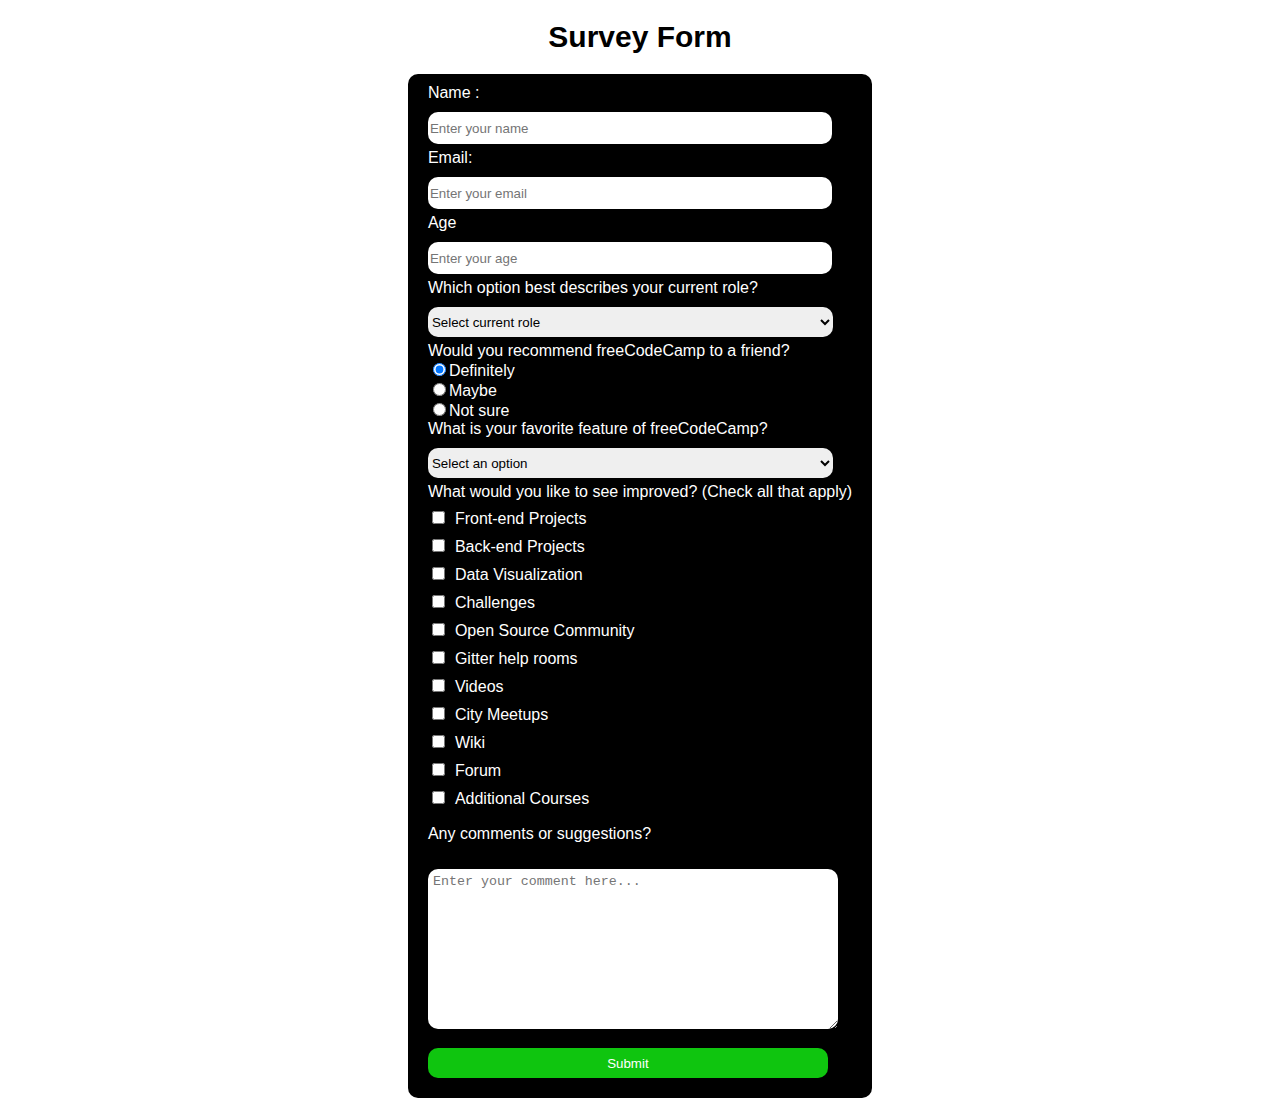
==== survey form contribution/survey_form by auliamnaufal/index.html @ 218d98b7 "copied survey form from previous commit" ====
<!DOCTYPE html>
<html lang="en">
<head>
    <meta charset="UTF-8">
    <meta http-equiv="X-UA-Compatible" content="IE=edge">
    <meta name="viewport" content="width=device-width, initial-scale=1.0">
    <link rel="stylesheet" href="style.css">
    <title>Survey Form</title>
    
</head>
<body>
    <h1 id="title">
        Survey Form
    </h1>

    <p id="decription"></p>
 
    <form action="Submit" id="survey-form" >
    <div class  ="form-setup">

         <div class="form-group">
<div class="form-group1">
       <div> <label  for="name" id = "name-label">Name : </label><input placeholder="Enter your name" type="text" id="name" required></div>
       <div> <label for="email" id="email-label" >Email: </label><input placeholder="Enter your email" type="email" id="email" required></div>
       <div> <label for="number" id="number-label" >Age </label><input placeholder="Enter your age" type="number" id="number" min = "1" max = "100" step = "1" required></div>
       <!-- <div> <label for="date" >Date </label><input placeholder="Enter your Birth date" type="date" id="date" required></div> </div> </div> -->
       </div>
       <div class="form-group2">
        <label for="cars">Which option best describes your current role?</label>
        <select id="dropdown" name="role" class="form-control" required>
          <option disabled selected value>Select current role</option>
          <option value="student">Student</option>
          <option value="job">Full Time Job</option>
          <option value="learner">Full Time Learner</option>
          <option value="preferNo">Prefer not to say</option>
          <option value="other">Other</option>
        </select>
      </div>
      <div id = "radio-button-group">
        <label>Would you recommend freeCodeCamp to a friend?</label>
        <div> <input  type="radio" id="radio-button"  checked value = "definitely" name = "radio-group"><label for="radio-button" >Definitely</label></div>  
        <div> <input  type="radio" id="radio-button"   name = "radio-group"><label for="radio-button" >Maybe</label></div>  
        <div> <input  type="radio" id="radio-bu1tton"  value="not-sure" name = "radio-group"><label for="radio-button" >Not sure</label></div>  
      </div>
      
       
       <div class="form-group3">
        <label>
          What is your favorite feature of freeCodeCamp?
        </label>
        <select id="most-like" name="mostLike" class="form-control" required>
          <option disabled selected value>Select an option</option>
          <option value="challenges">Challenges</option>
          <option value="projects">Projects</option>
          <option value="community">Community</option>
          <option value="openSource">Open Source</option>
        </select>
      </div>

      <div class="form-group4">
        <label  >
          What would you like to see improved?
          <span class="clue">(Check all that apply)</span>
        </label>
  
        <label
          ><input
            name="prefer"
            value="front-end-projects"
            type="checkbox"
            class="input-checkbox"
          />Front-end Projects</label
        >
        <label>
          <input
            name="prefer"
            value="back-end-projects"
            type="checkbox"
            class="input-checkbox"
          />Back-end Projects</label
        >
        <label
          ><input
            name="prefer"
            value="data-visualization"
            type="checkbox"
            class="input-checkbox"
          />Data Visualization</label
        >
        <label
          ><input
            name="prefer"
            value="challenges"
            type="checkbox"
            class="input-checkbox"
          />Challenges</label
        >
        <label
          ><input
            name="prefer"
            value="open-source-community"
            type="checkbox"
            class="input-checkbox"
          />Open Source Community</label
        >
        <label
          ><input
            name="prefer"
            value="gitter-help-rooms"
            type="checkbox"
            class="input-checkbox"
          />Gitter help rooms</label
        >
        <label
          ><input
            name="prefer"
            value="videos"
            type="checkbox"
            class="input-checkbox"
          />Videos</label
        >
        <label
          ><input
            name="prefer"
            value="city-meetups"
            type="checkbox"
            class="input-checkbox"
          />City Meetups</label
        >
        <label
          ><input
            name="prefer"
            value="wiki"
            type="checkbox"
            class="input-checkbox"
          />Wiki</label
        >
        <label
          ><input
            name="prefer"
            value="forum"
            type="checkbox"
            class="input-checkbox"
          />Forum</label
        >
        <label
          ><input
            name="prefer"
            value="additional-courses"
            type="checkbox"
            class="input-checkbox"
          />Additional Courses</label
        >
      </div>
      <div class="form-group5">
        <p>Any comments or suggestions?</p>
        <textarea
          id="comments"
          class="input-textarea"
          name="comment"
          placeholder="Enter your comment here..."
        ></textarea>
      </div>
      <div class = "button-set">
    
      <button type="submit">Submit</button> 
      <!-- <button type="reset">Reset</button> -->
    </div>
    </form>
</body>
</html>
---- survey form contribution/survey_form by auliamnaufal/style.css ----
.form-setup{
    display:flex;
    flex-direction: column;
    background-color:black;
    color:white;
    padding:10px;
    align-items: center;
    margin-left:400px;
    margin-right: 400px;
    font-family:'Segoe UI', Tahoma, Geneva, Verdana, sans-serif;
    border-radius: 10px;
}
input:focus, textarea:focus, select:focus{
    outline: none;
}
  .form-group1 input,select,textarea{
     margin:0;
     height:30px;
     border: none;
border-color: transparent;

    
 }

 
button  {
  
margin:auto;
    width:400px;
    margin-top: 10px;
    margin-bottom:10px;
    background-color:rgb(15, 197, 15);
    color:white;
    height: 30px;
    border-radius:10px;
    border:none;
}
h1{
    font-size:30px;
    font-family:'Segoe UI', Tahoma, Geneva, Verdana, sans-serif;
    text-align:center;
}
 
 
.form-group1 label {
    display:block;
}
.form-group1 input {
    width:400px;
    height:30px;
    border-radius:10px;
    margin-top: 10px;
    margin-bottom:5px;
}
 


.form-group2 select{
    text-decoration: none;
    width:405px;
    height:30px;
    border-radius:10px;
    margin-top: 10px;
    margin-bottom:5px;
}
.form-group2 label{
    display:block;
}
.form-group3 label{
    display:block;
}
.form-group3 select{
    text-decoration: none;
    width:405px;
    height:30px;
    border-radius:10px;
    margin-top: 10px;
    margin-bottom:5px;
}
.input-checkbox{
 
  margin-right: 0.625rem;
  min-height: 2px;
  min-width: 2px;
}
 
.form-group4 label{
    display:block
}
.form-group4 input{
     
    
    margin-top: 10px;
    margin-bottom:5px;
    
}
.form-group5 textarea{
     
    width:400px;
    height:150px;
    margin-top: 10px;
    margin-bottom:5px;
    border-radius:10px;
    border:none;
    padding:5px;
    
}
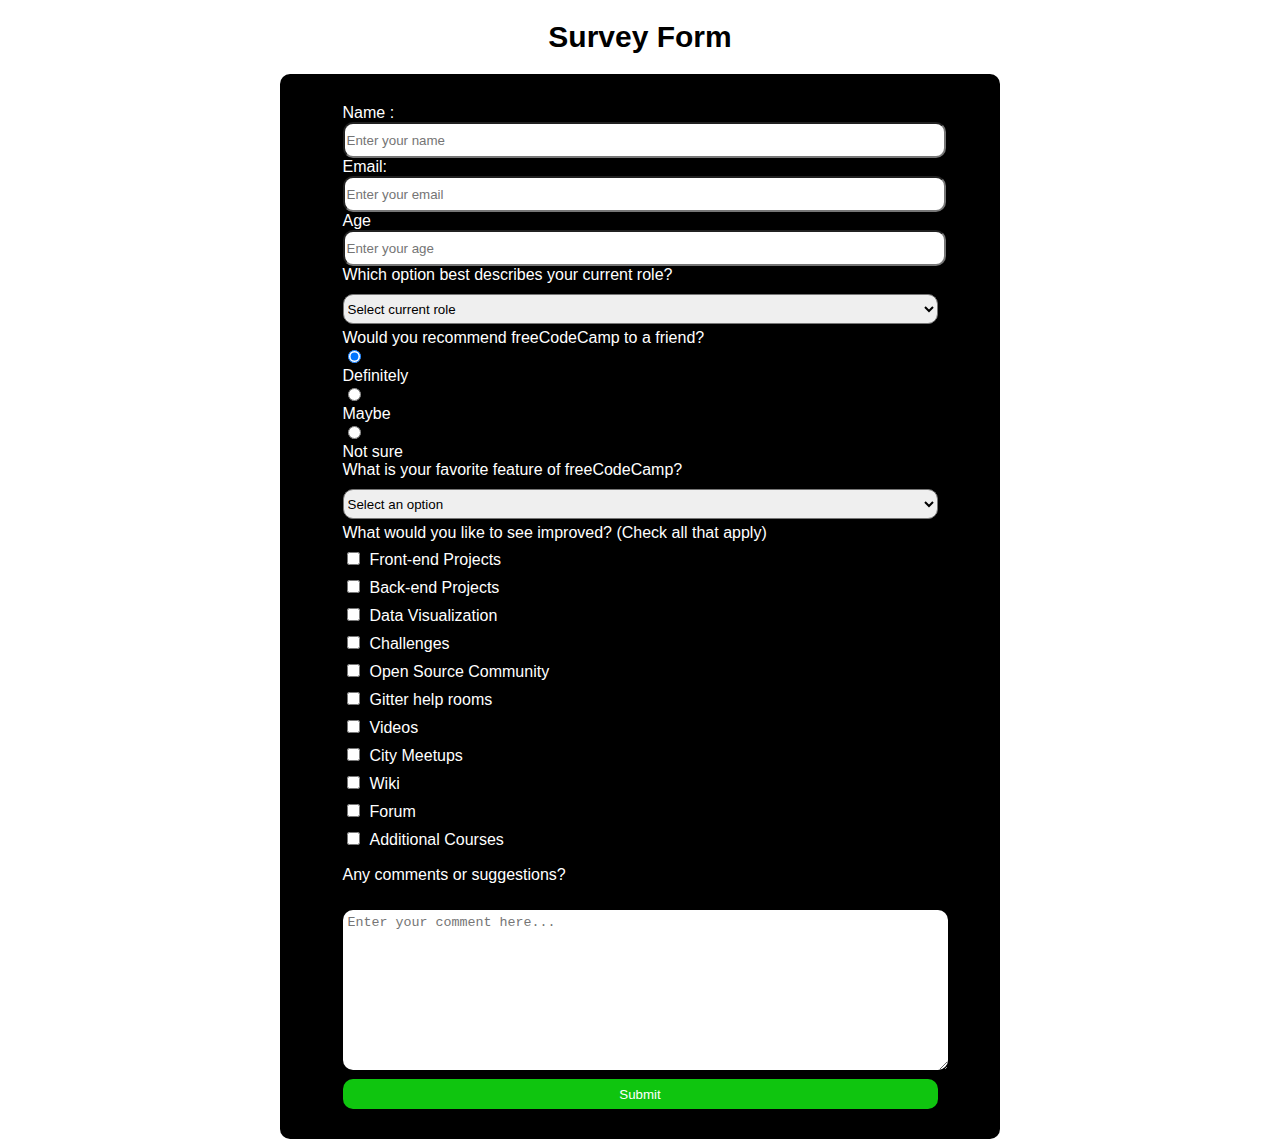
==== commit ca9c00e2: "added responsiveness to the form by using relative unit" ====
--- a/survey form contribution/survey_form by auliamnaufal/index.html
+++ b/survey form contribution/survey_form by auliamnaufal/index.html
@@ -15,157 +15,158 @@
 
     <p id="decription"></p>
  
-    <form action="Submit" id="survey-form" >
+  <form action="Submit" id="survey-form" >
     <div class  ="form-setup">
 
-         <div class="form-group">
-<div class="form-group1">
-       <div> <label  for="name" id = "name-label">Name : </label><input placeholder="Enter your name" type="text" id="name" required></div>
-       <div> <label for="email" id="email-label" >Email: </label><input placeholder="Enter your email" type="email" id="email" required></div>
-       <div> <label for="number" id="number-label" >Age </label><input placeholder="Enter your age" type="number" id="number" min = "1" max = "100" step = "1" required></div>
-       <!-- <div> <label for="date" >Date </label><input placeholder="Enter your Birth date" type="date" id="date" required></div> </div> </div> -->
-       </div>
-       <div class="form-group2">
-        <label for="cars">Which option best describes your current role?</label>
-        <select id="dropdown" name="role" class="form-control" required>
-          <option disabled selected value>Select current role</option>
-          <option value="student">Student</option>
-          <option value="job">Full Time Job</option>
-          <option value="learner">Full Time Learner</option>
-          <option value="preferNo">Prefer not to say</option>
-          <option value="other">Other</option>
-        </select>
+    <div class="form-group">
+      <div class="form-group-1">
+        <div> <label  for="name" id = "name-label">Name : </label><input placeholder="Enter your name" type="text" id="name" required></div>
+        <div> <label for="email" id="email-label" >Email: </label><input placeholder="Enter your email" type="email" id="email" required></div>
+        <div> <label for="number" id="number-label" >Age </label><input placeholder="Enter your age" type="number" id="number" min = "1" max = "100" step = "1" required></div>
+        <!-- <div> <label for="date" >Date </label><input placeholder="Enter your Birth date" type="date" id="date" required></div> </div> </div> -->
+        </div>
+        <div class="form-group-2">
+          <label for="cars">Which option best describes your current role?</label>
+          <select id="dropdown" name="role" class="form-control" required>
+            <option disabled selected value>Select current role</option>
+            <option value="student">Student</option>
+            <option value="job">Full Time Job</option>
+            <option value="learner">Full Time Learner</option>
+            <option value="preferNo">Prefer not to say</option>
+            <option value="other">Other</option>
+          </select>
+        </div>
+        <div id="radio-button-group" class="radio-button-group">
+          <label>Would you recommend freeCodeCamp to a friend?</label>
+          <div> <input  type="radio" id="radio-button"  checked value = "definitely" name = "radio-group"><label for="radio-button" >Definitely</label></div>  
+          <div> <input  type="radio" id="radio-button"   name = "radio-group"><label for="radio-button" >Maybe</label></div>  
+          <div> <input  type="radio" id="radio-bu1tton"  value="not-sure" name = "radio-group"><label for="radio-button" >Not sure</label></div>  
+        </div>
+        
+        
+        <div class="form-group-3">
+          <label>
+            What is your favorite feature of freeCodeCamp?
+          </label>
+          <select id="most-like" name="mostLike" class="form-control" required>
+            <option disabled selected value>Select an option</option>
+            <option value="challenges">Challenges</option>
+            <option value="projects">Projects</option>
+            <option value="community">Community</option>
+            <option value="openSource">Open Source</option>
+          </select>
+        </div>
+
+        <div class="form-group-4">
+          <label  >
+            What would you like to see improved?
+            <span class="clue">(Check all that apply)</span>
+          </label>
+    
+          <label
+            ><input
+              name="prefer"
+              value="front-end-projects"
+              type="checkbox"
+              class="input-checkbox"
+            />Front-end Projects</label
+          >
+          <label>
+            <input
+              name="prefer"
+              value="back-end-projects"
+              type="checkbox"
+              class="input-checkbox"
+            />Back-end Projects</label
+          >
+          <label
+            ><input
+              name="prefer"
+              value="data-visualization"
+              type="checkbox"
+              class="input-checkbox"
+            />Data Visualization</label
+          >
+          <label
+            ><input
+              name="prefer"
+              value="challenges"
+              type="checkbox"
+              class="input-checkbox"
+            />Challenges</label
+          >
+          <label
+            ><input
+              name="prefer"
+              value="open-source-community"
+              type="checkbox"
+              class="input-checkbox"
+            />Open Source Community</label
+          >
+          <label
+            ><input
+              name="prefer"
+              value="gitter-help-rooms"
+              type="checkbox"
+              class="input-checkbox"
+            />Gitter help rooms</label
+          >
+          <label
+            ><input
+              name="prefer"
+              value="videos"
+              type="checkbox"
+              class="input-checkbox"
+            />Videos</label
+          >
+          <label
+            ><input
+              name="prefer"
+              value="city-meetups"
+              type="checkbox"
+              class="input-checkbox"
+            />City Meetups</label
+          >
+          <label
+            ><input
+              name="prefer"
+              value="wiki"
+              type="checkbox"
+              class="input-checkbox"
+            />Wiki</label
+          >
+          <label
+            ><input
+              name="prefer"
+              value="forum"
+              type="checkbox"
+              class="input-checkbox"
+            />Forum</label
+          >
+          <label
+            ><input
+              name="prefer"
+              value="additional-courses"
+              type="checkbox"
+              class="input-checkbox"
+            />Additional Courses</label
+          >
+        </div>
+        <div class="form-group-5">
+          <p>Any comments or suggestions?</p>
+          <textarea
+            id="comments"
+            class="input-textarea"
+            name="comment"
+            placeholder="Enter your comment here..."
+          ></textarea>
+        </div>
+        <div class = "button-set">
+      
+        <button type="submit">Submit</button> 
+        <!-- <button type="reset">Reset</button> -->
       </div>
-      <div id = "radio-button-group">
-        <label>Would you recommend freeCodeCamp to a friend?</label>
-        <div> <input  type="radio" id="radio-button"  checked value = "definitely" name = "radio-group"><label for="radio-button" >Definitely</label></div>  
-        <div> <input  type="radio" id="radio-button"   name = "radio-group"><label for="radio-button" >Maybe</label></div>  
-        <div> <input  type="radio" id="radio-bu1tton"  value="not-sure" name = "radio-group"><label for="radio-button" >Not sure</label></div>  
       </div>
-      
-       
-       <div class="form-group3">
-        <label>
-          What is your favorite feature of freeCodeCamp?
-        </label>
-        <select id="most-like" name="mostLike" class="form-control" required>
-          <option disabled selected value>Select an option</option>
-          <option value="challenges">Challenges</option>
-          <option value="projects">Projects</option>
-          <option value="community">Community</option>
-          <option value="openSource">Open Source</option>
-        </select>
-      </div>
-
-      <div class="form-group4">
-        <label  >
-          What would you like to see improved?
-          <span class="clue">(Check all that apply)</span>
-        </label>
-  
-        <label
-          ><input
-            name="prefer"
-            value="front-end-projects"
-            type="checkbox"
-            class="input-checkbox"
-          />Front-end Projects</label
-        >
-        <label>
-          <input
-            name="prefer"
-            value="back-end-projects"
-            type="checkbox"
-            class="input-checkbox"
-          />Back-end Projects</label
-        >
-        <label
-          ><input
-            name="prefer"
-            value="data-visualization"
-            type="checkbox"
-            class="input-checkbox"
-          />Data Visualization</label
-        >
-        <label
-          ><input
-            name="prefer"
-            value="challenges"
-            type="checkbox"
-            class="input-checkbox"
-          />Challenges</label
-        >
-        <label
-          ><input
-            name="prefer"
-            value="open-source-community"
-            type="checkbox"
-            class="input-checkbox"
-          />Open Source Community</label
-        >
-        <label
-          ><input
-            name="prefer"
-            value="gitter-help-rooms"
-            type="checkbox"
-            class="input-checkbox"
-          />Gitter help rooms</label
-        >
-        <label
-          ><input
-            name="prefer"
-            value="videos"
-            type="checkbox"
-            class="input-checkbox"
-          />Videos</label
-        >
-        <label
-          ><input
-            name="prefer"
-            value="city-meetups"
-            type="checkbox"
-            class="input-checkbox"
-          />City Meetups</label
-        >
-        <label
-          ><input
-            name="prefer"
-            value="wiki"
-            type="checkbox"
-            class="input-checkbox"
-          />Wiki</label
-        >
-        <label
-          ><input
-            name="prefer"
-            value="forum"
-            type="checkbox"
-            class="input-checkbox"
-          />Forum</label
-        >
-        <label
-          ><input
-            name="prefer"
-            value="additional-courses"
-            type="checkbox"
-            class="input-checkbox"
-          />Additional Courses</label
-        >
-      </div>
-      <div class="form-group5">
-        <p>Any comments or suggestions?</p>
-        <textarea
-          id="comments"
-          class="input-textarea"
-          name="comment"
-          placeholder="Enter your comment here..."
-        ></textarea>
-      </div>
-      <div class = "button-set">
-    
-      <button type="submit">Submit</button> 
-      <!-- <button type="reset">Reset</button> -->
-    </div>
     </form>
 </body>
 </html>--- a/survey form contribution/survey_form by auliamnaufal/style.css
+++ b/survey form contribution/survey_form by auliamnaufal/style.css
@@ -1,110 +1,106 @@
- 
 .form-setup{
+    width: 70vw;
+    max-width: 700px;
     display:flex;
     flex-direction: column;
     background-color:black;
     color:white;
     padding:10px;
+    margin: 0 auto;
     align-items: center;
-    margin-left:400px;
-    margin-right: 400px;
     font-family:'Segoe UI', Tahoma, Geneva, Verdana, sans-serif;
     border-radius: 10px;
 }
+
+h1 {
+    font-size:30px;
+    font-family:'Segoe UI', Tahoma, Geneva, Verdana, sans-serif;
+    text-align:center;
+}
+
 input:focus, textarea:focus, select:focus{
     outline: none;
 }
-  .form-group1 input,select,textarea{
-     margin:0;
-     height:30px;
-     border: none;
-border-color: transparent;
 
-    
- }
+label {
+    display: block;
+}
 
+select {
+    text-decoration: none;
+    width: 100%;
+    height: 30px;
+    border-radius:10px;
+    margin-top: 10px;
+    margin-bottom:5px;
+}
+
+.form-group {
+    width: 100%;
+    display: flex;
+    justify-content: center;
+    align-items: center;
+    flex-direction: column;
+    text-align: left;
+    padding: 20px 0;
+}
+
+div[class*="form-group-"] {
+    width: 85%;
+    margin: 0 50px;
+}
+
+
+.form-group-1 input {
+    height: 30px;
+    border-radius: 10px;
+    width: 100%;
+}
+
+
+.radio-button-group {
+    width: 85%;
+    margin: 0 50px;
+}
+
+.input-checkbox{
+  margin-right: 0.625rem;
+  min-height: 2px;
+  min-width: 2px;
+}
+
+.form-group-4 input{
+    margin-top: 10px;
+    margin-bottom:5px;
+}
+
+.form-group-5 textarea{
+    width: 100%;
+    height: 150px;
+    margin-top: 10px;
+    margin-bottom: 5px;
+    border-radius: 10px;
+    border: none;
+    padding: 5px;
+}
+
+.button-set {
+    width: 85%;
+    margin: 0 50px;
+}
  
-button  {
-  
-margin:auto;
-    width:400px;
-    margin-top: 10px;
-    margin-bottom:10px;
+.button-set button  {
+    width: 100%;
+    padding: 0 50px 0;
     background-color:rgb(15, 197, 15);
     color:white;
     height: 30px;
     border-radius:10px;
     border:none;
 }
-h1{
-    font-size:30px;
-    font-family:'Segoe UI', Tahoma, Geneva, Verdana, sans-serif;
-    text-align:center;
-}
- 
- 
-.form-group1 label {
-    display:block;
-}
-.form-group1 input {
-    width:400px;
-    height:30px;
-    border-radius:10px;
-    margin-top: 10px;
-    margin-bottom:5px;
-}
- 
 
+@media only screen and (max-width: 37.5em) {
 
-.form-group2 select{
-    text-decoration: none;
-    width:405px;
-    height:30px;
-    border-radius:10px;
-    margin-top: 10px;
-    margin-bottom:5px;
-}
-.form-group2 label{
-    display:block;
-}
-.form-group3 label{
-    display:block;
-}
-.form-group3 select{
-    text-decoration: none;
-    width:405px;
-    height:30px;
-    border-radius:10px;
-    margin-top: 10px;
-    margin-bottom:5px;
-}
-.input-checkbox{
- 
-  margin-right: 0.625rem;
-  min-height: 2px;
-  min-width: 2px;
-}
- 
-.form-group4 label{
-    display:block
-}
-.form-group4 input{
-     
-    
-    margin-top: 10px;
-    margin-bottom:5px;
-    
-}
-.form-group5 textarea{
-     
-    width:400px;
-    height:150px;
-    margin-top: 10px;
-    margin-bottom:5px;
-    border-radius:10px;
-    border:none;
-    padding:5px;
-    
 }
  
  
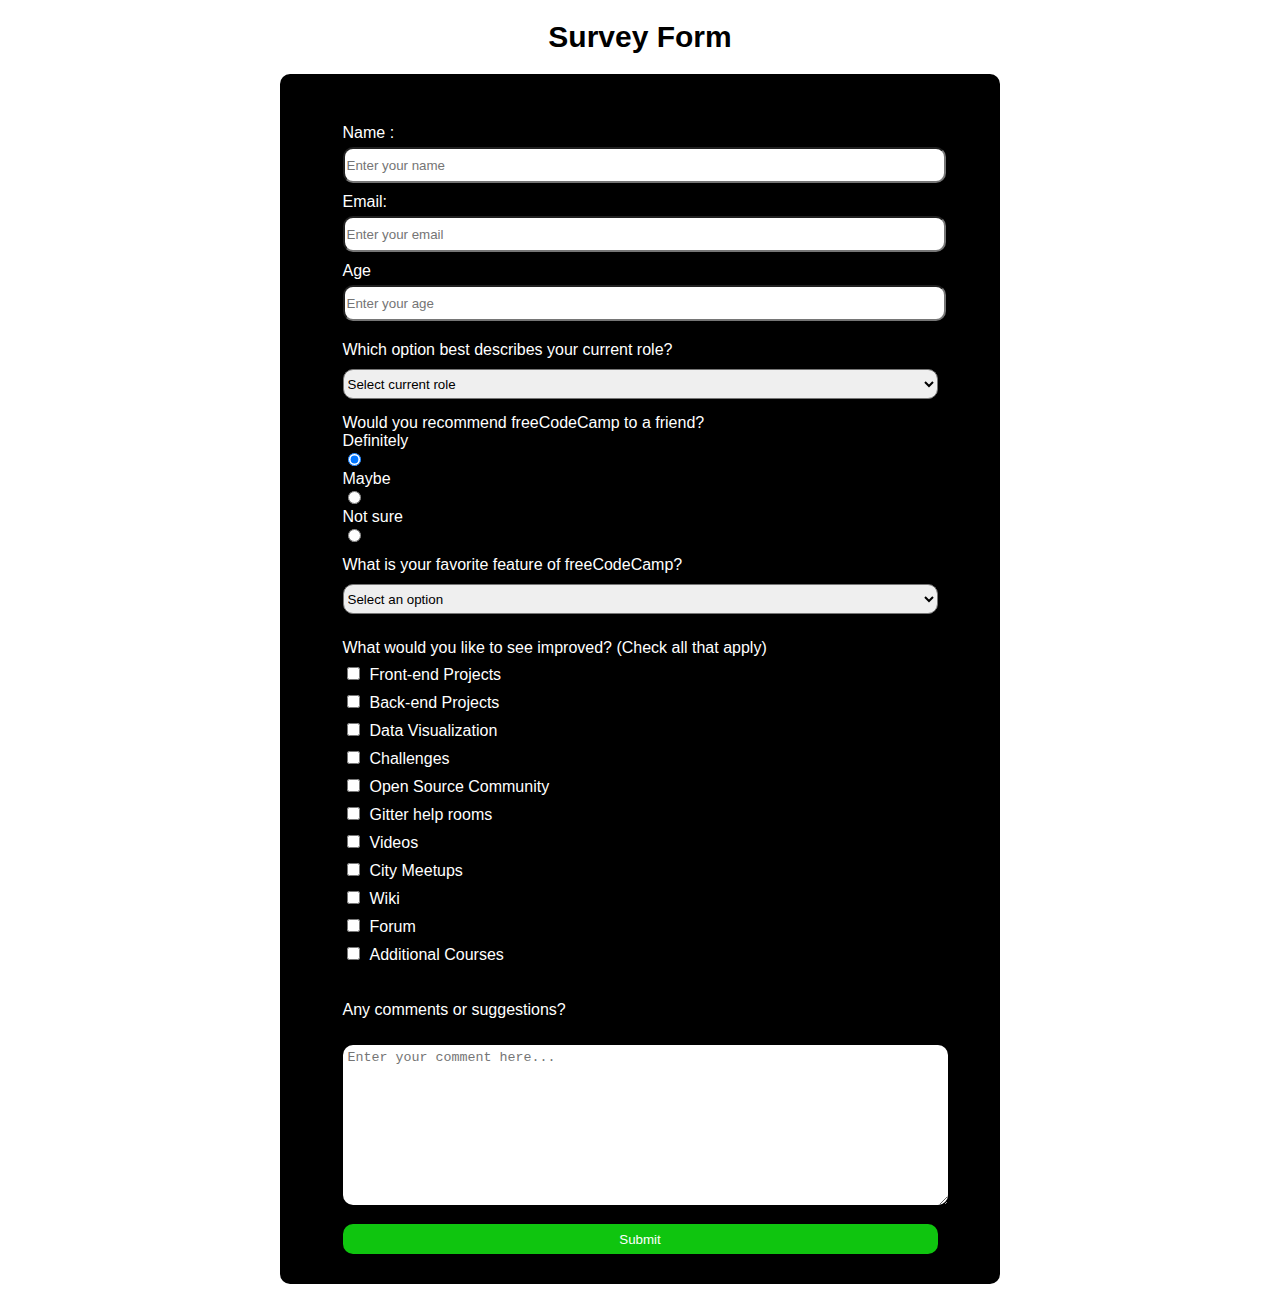
==== commit 6044ef86: "added whitespace between form-group and label" ====
--- a/survey form contribution/survey_form by auliamnaufal/index.html
+++ b/survey form contribution/survey_form by auliamnaufal/index.html
@@ -38,9 +38,9 @@
         </div>
         <div id="radio-button-group" class="radio-button-group">
           <label>Would you recommend freeCodeCamp to a friend?</label>
-          <div> <input  type="radio" id="radio-button"  checked value = "definitely" name = "radio-group"><label for="radio-button" >Definitely</label></div>  
-          <div> <input  type="radio" id="radio-button"   name = "radio-group"><label for="radio-button" >Maybe</label></div>  
-          <div> <input  type="radio" id="radio-bu1tton"  value="not-sure" name = "radio-group"><label for="radio-button" >Not sure</label></div>  
+          <div> <label for="radio-button" >Definitely</label> <input type="radio" id="radio-button" checked value="definitely" name="radio-group"></div>  
+          <div> <label for="radio-button" >Maybe</label> <input  type="radio" id="radio-button"   name = "radio-group"></div>  
+          <div> <label for="radio-button" >Not sure</label> <input  type="radio" id="radio-button"  value="not-sure" name="radio-group"></div>  
         </div>
         
         
--- a/survey form contribution/survey_form by auliamnaufal/style.css
+++ b/survey form contribution/survey_form by auliamnaufal/style.css
@@ -47,9 +47,12 @@
 
 div[class*="form-group-"] {
     width: 85%;
-    margin: 0 50px;
+    margin: 10px 50px;
 }
 
+.form-group-1 label {
+    margin: 10px 0 5px;
+}
 
 .form-group-1 input {
     height: 30px;
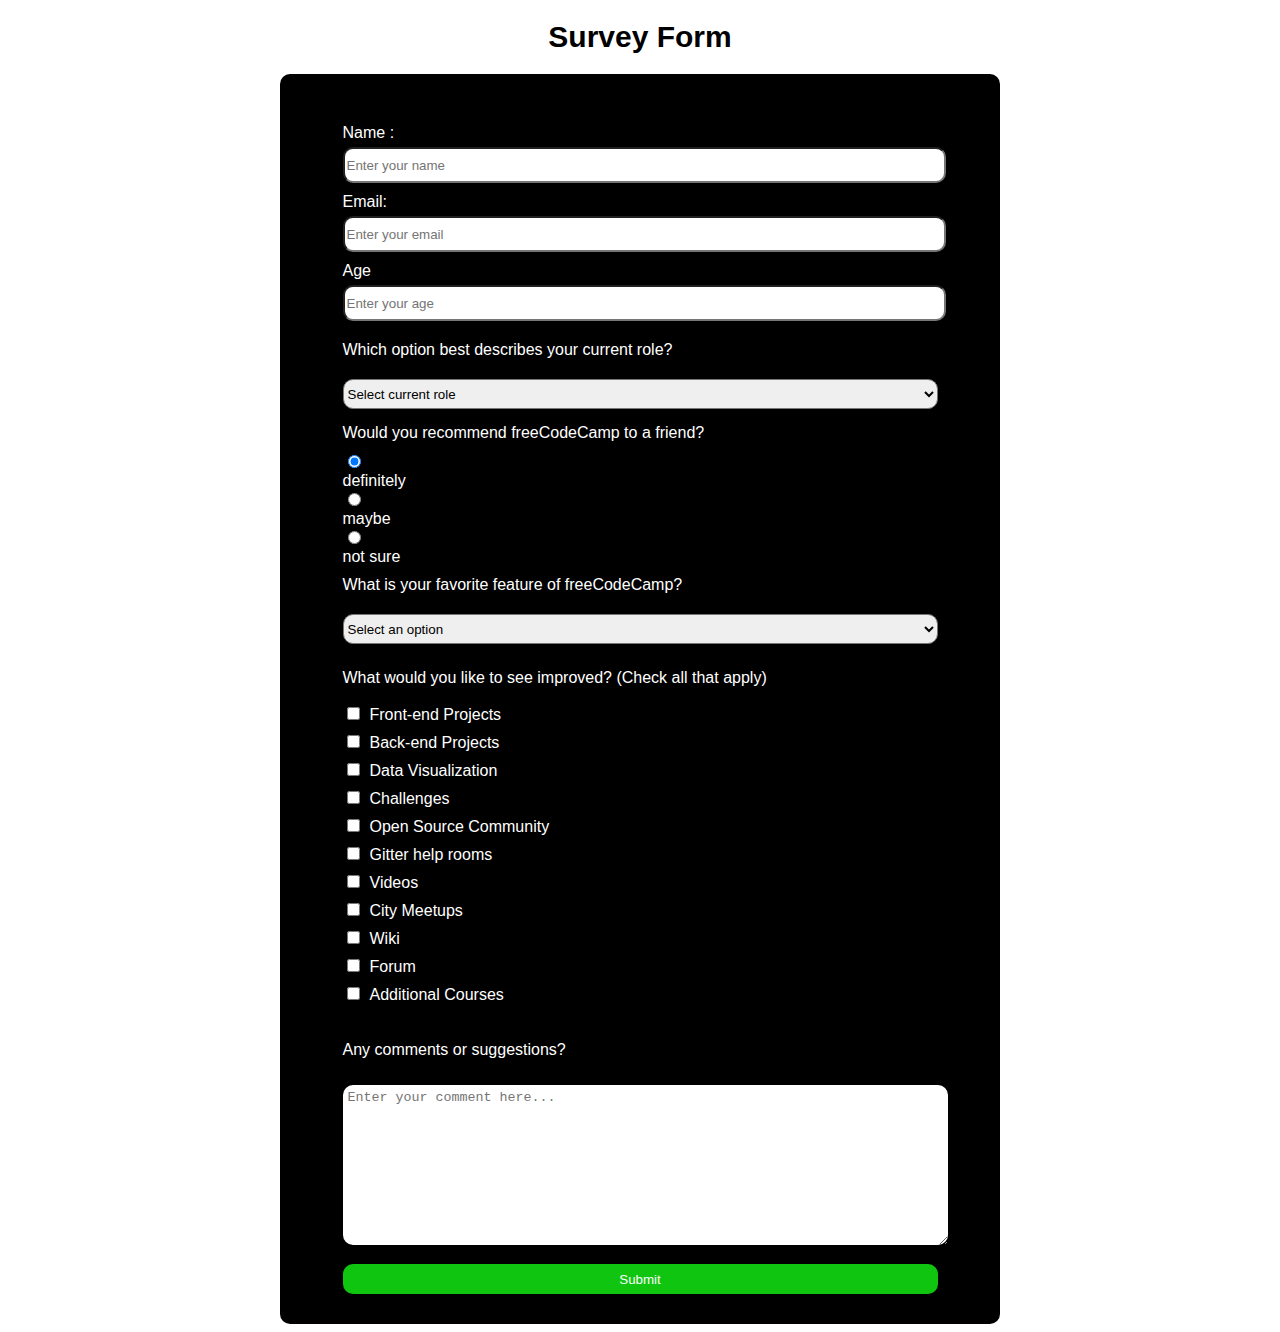
==== commit ade40381: "Merge branch 'main' into uidvlp" ====
--- a/survey form contribution/survey_form by auliamnaufal/index.html
+++ b/survey form contribution/survey_form by auliamnaufal/index.html
@@ -26,7 +26,7 @@
         <!-- <div> <label for="date" >Date </label><input placeholder="Enter your Birth date" type="date" id="date" required></div> </div> </div> -->
         </div>
         <div class="form-group-2">
-          <label for="cars">Which option best describes your current role?</label>
+          <label for="cars" class="title">Which option best describes your current role?</label>
           <select id="dropdown" name="role" class="form-control" required>
             <option disabled selected value>Select current role</option>
             <option value="student">Student</option>
@@ -37,15 +37,15 @@
           </select>
         </div>
         <div id="radio-button-group" class="radio-button-group">
-          <label>Would you recommend freeCodeCamp to a friend?</label>
-          <div> <label for="radio-button" >Definitely</label> <input type="radio" id="radio-button" checked value="definitely" name="radio-group"></div>  
-          <div> <label for="radio-button" >Maybe</label> <input  type="radio" id="radio-button"   name = "radio-group"></div>  
-          <div> <label for="radio-button" >Not sure</label> <input  type="radio" id="radio-button"  value="not-sure" name="radio-group"></div>  
+          <label class="title">Would you recommend freeCodeCamp to a friend?</label>
+          <div><input type="radio" id="radio-button" checked value="definitely" name="radio-group"><label for="radio-button">definitely</label></div>  
+          <div><input type="radio" id="radio-button" name="radio-group"><label for="radio-button">maybe</label></div>  
+          <div><input type="radio" id="radio-button" value="not-sure" name="radio-group"> <label for="radio-button" >not sure</label></div>  
         </div>
         
         
         <div class="form-group-3">
-          <label>
+          <label class="title">
             What is your favorite feature of freeCodeCamp?
           </label>
           <select id="most-like" name="mostLike" class="form-control" required>
@@ -58,7 +58,7 @@
         </div>
 
         <div class="form-group-4">
-          <label  >
+          <label class="title" >
             What would you like to see improved?
             <span class="clue">(Check all that apply)</span>
           </label>
--- a/survey form contribution/survey_form by auliamnaufal/style.css
+++ b/survey form contribution/survey_form by auliamnaufal/style.css
@@ -66,6 +66,10 @@
     margin: 0 50px;
 }
 
+.title { 
+    margin-bottom: 10px;
+}
+
 .input-checkbox{
   margin-right: 0.625rem;
   min-height: 2px;
@@ -102,8 +106,20 @@
     border:none;
 }
 
-@media only screen and (max-width: 37.5em) {
+@media only screen and (max-width: 700px) {
+    .form-group {
+        font-size: .9rem;
+    }
+}
 
+@media only screen and (max-width: 500px) {
+    .form-group {
+        font-size: .7rem;
+    }
+
+    .title {
+        margin-bottom: 6px;
+    }
 }
  
  
